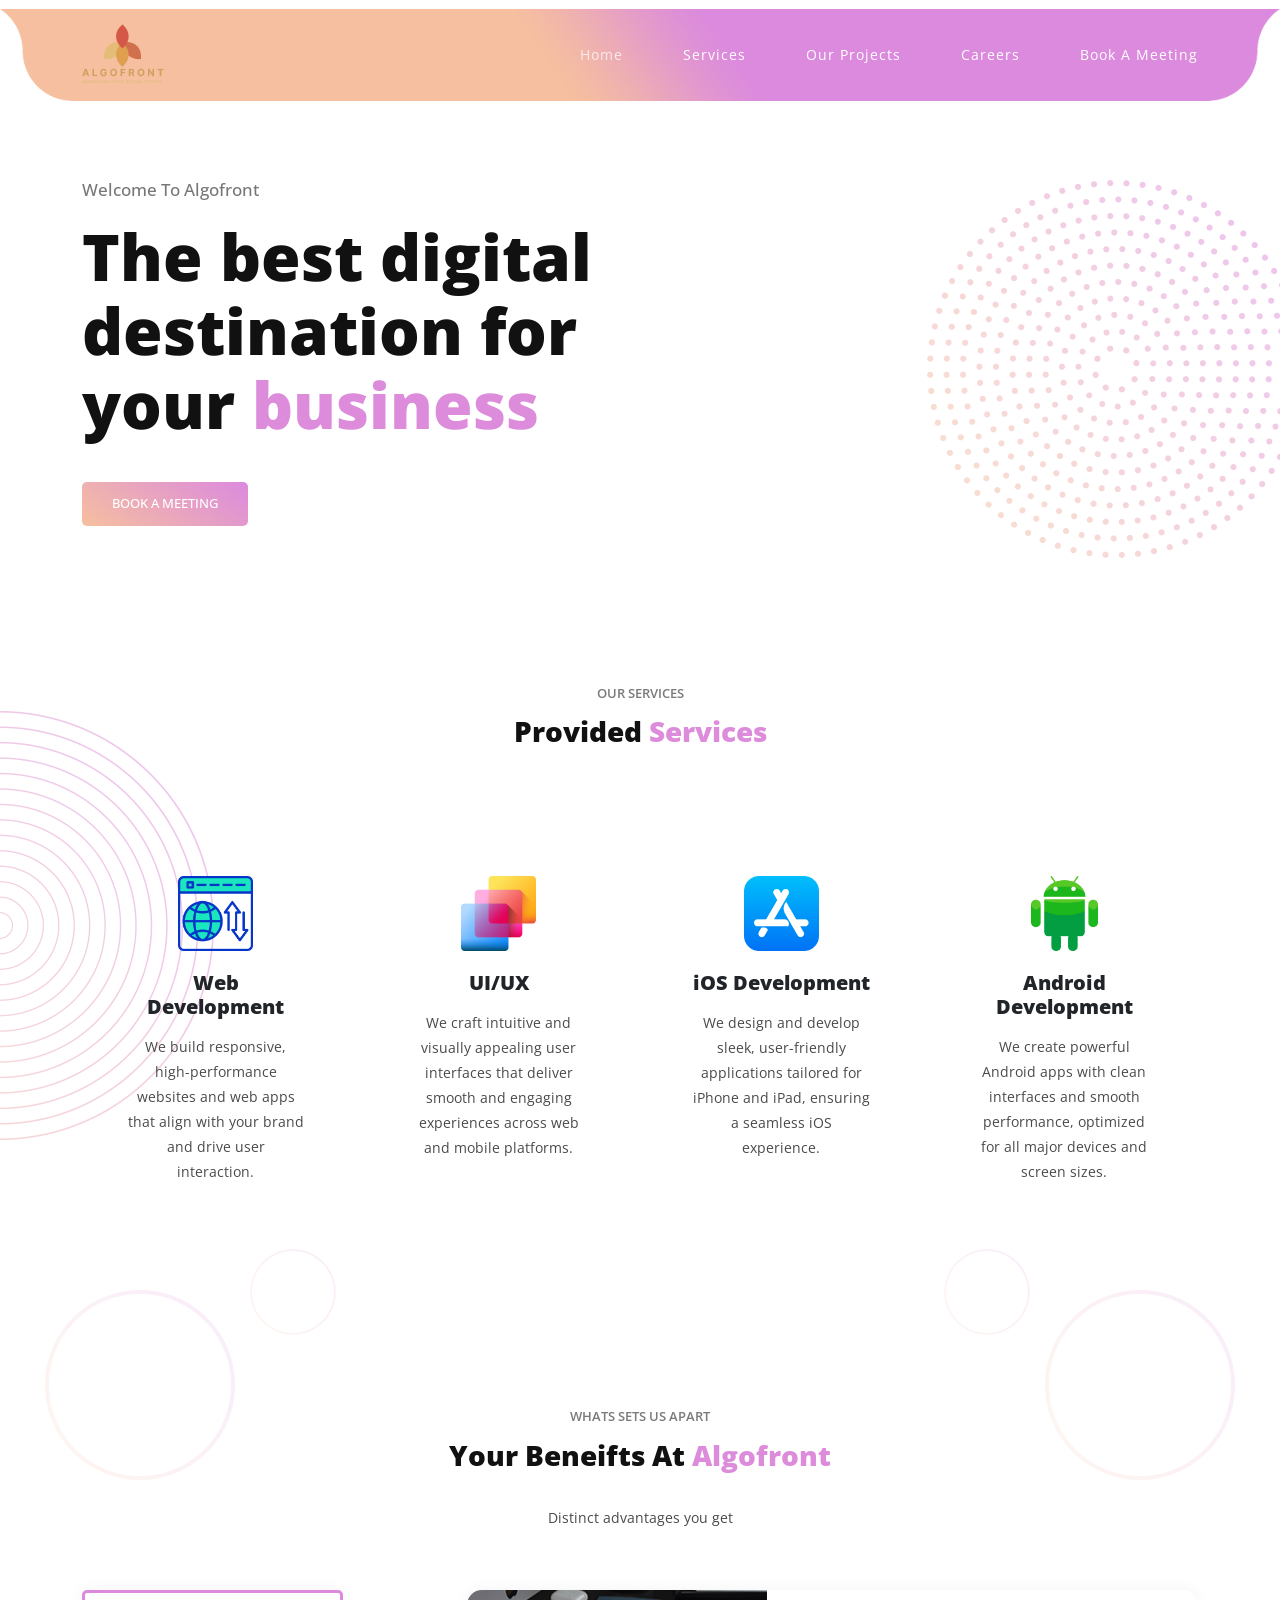
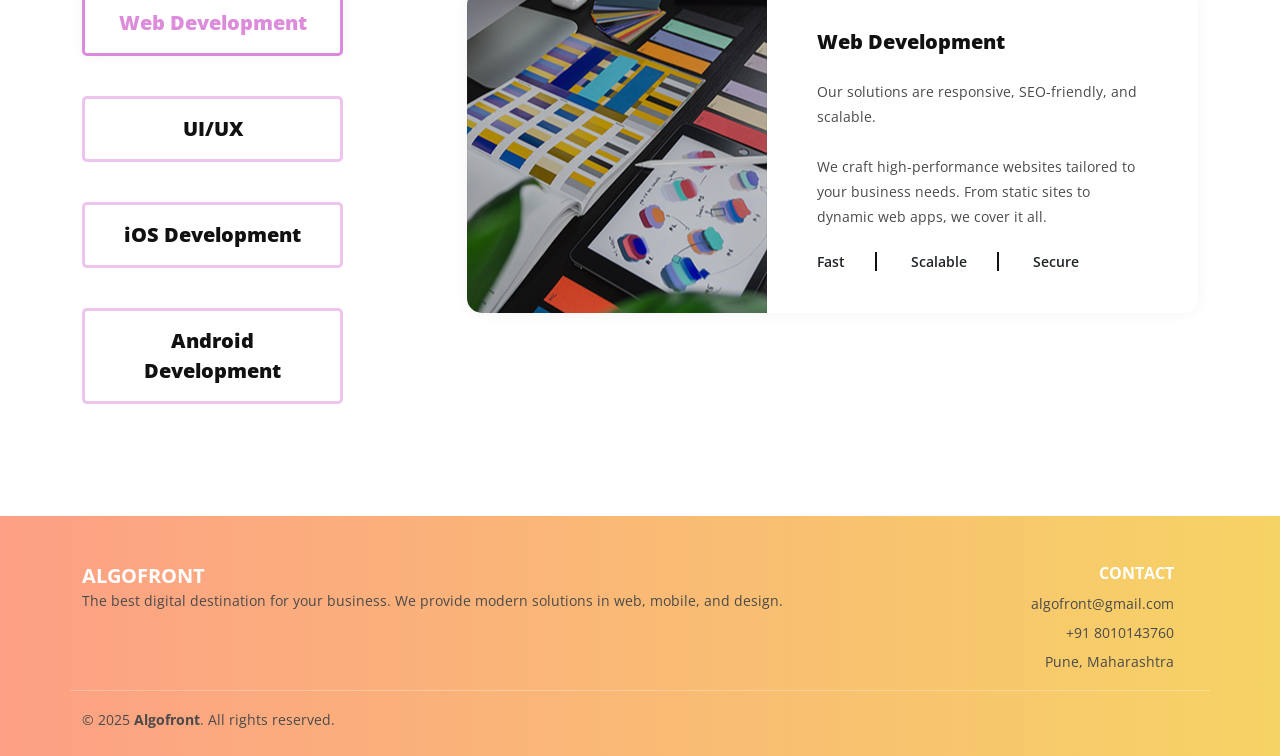
==== index.html @ b9950a49 "initial commit" ====
<!DOCTYPE html>
<html lang="en">

  <head>

    <meta charset="utf-8">
    <meta name="viewport" content="width=device-width, initial-scale=1, shrink-to-fit=no">
    <meta name="description" content="">
    <meta name="author" content="">
    <link href="https://fonts.googleapis.com/css?family=Open+Sans:100,200,300,400,500,600,700,800,900" rel="stylesheet">

    <title>Algofront | Get Digital Get Ahead</title>

    <!-- Bootstrap core CSS -->
    <link href="vendor/bootstrap/css/bootstrap.min.css" rel="stylesheet">


    <!-- Additional CSS Files -->
    <link rel="stylesheet" href="assets/css/fontawesome.css">
    <link rel="stylesheet" href="assets/css/templatemo-eduwell-style.css">
    <link rel="stylesheet" href="assets/css/owl.css">
    <link rel="stylesheet" href="assets/css/lightbox.css">
<!--

-->
  </head>

<body>


  <!-- ***** Header Area Start ***** -->
  <header class="header-area header-sticky">
      <div class="container">
          <div class="row">
              <div class="col-12">
                  <nav class="main-nav">
                      <!-- ***** Logo Start ***** -->
                      <a href="index.html" class="logo">
                          <img src="assets/images/logo.png" alt="Algofront">
                      </a>
                      <!-- ***** Logo End ***** -->
                      <!-- ***** Menu Start ***** -->
                      <ul class="nav">
                          <li class="scroll-to-section"><a href="#top" class="active">Home</a></li>
                          <li class="scroll-to-section"><a href="#services">Services</a></li>
                           <!-- <li><a href="team.html">Team</a></li> -->
                           <li><a href="project.html"  target="_blank" >Our Projects</a></li>
                          <li><a href="careers.html" target="_blank">Careers</a></li> 
                          <li><a href="https://forms.gle/8Z2rgy9qDdW8ykhz5" target="_blank">Book a meeting</a></li>
                      </ul>        
                      <!-- <a class='menu-trigger'>
                          <span>Menu</span>
                      </a> -->
                      <!-- ***** Menu End ***** -->
                  </nav>
              </div>
          </div>
      </div>
  </header>
  <!-- ***** Header Area End ***** -->

  <!-- ***** Main Banner Area Start ***** -->
  <section class="main-banner" id="top">
    <div class="container">
      <div class="row">
        <div class="col-lg-6 align-self-center">
          <div class="header-text">
            <h6>Welcome to Algofront</h6>
            <h2>The best digital destination for your<em> business </em></h2>
            <div class="main-button-gradient">
              <div><a href="https://forms.gle/8Z2rgy9qDdW8ykhz5" target="_blank">Book a meeting</a></div>
            </div>
          </div>
        </div>
        <div class="col-lg-6">
          <div class="right-image">
            <img src="assets/images/home_page_icon.png" alt="">
          </div>
        </div>
      </div>
    </div>
  </section>
  <!-- ***** Main Banner Area End ***** -->

  <section class="services" id="services">
    <div class="container">
      <div class="row">
        <div class="col-lg-12">
          <div class="section-heading">
            <h6>Our Services</h6>
            <h4>Provided <em>Services</em></h4>
          </div>
        </div>
        <div class="col-lg-12">
          <div class="owl-service-item owl-carousel">
            <div class="item">
              <div class="service-item">
                <div class="icon">
                  <img src="assets/images/web_development_icon.png" alt="">
                </div>
                <h4>Web Development</h4>
                <p>We build responsive, high-performance websites and web apps that align with your brand and drive user interaction.</p>
              </div>
            </div>
            <div class="item">
              <div class="service-item">
                <div class="icon">
                  <img src="assets/images/UIUX_icon.png" alt="">
                </div>
                <h4>UI/UX</h4>
                <p>We craft intuitive and visually appealing user interfaces that deliver smooth and engaging experiences across web and mobile platforms.</p>
              </div>
            </div>
            <div class="item">
              <div class="service-item">
                <div class="icon">
                  <img src="assets/images/ios_development_icon.png" alt="">
                </div>
                <h4>iOS Development</h4>
                <p>We design and develop sleek, user-friendly applications tailored for iPhone and iPad, ensuring a seamless iOS experience.</p>
              </div>
            </div>
            <div class="item">
              <div class="service-item">
                <div class="icon">
                  <img src="assets/images/android_development_icon.png" alt="">
                </div>
                <h4>Android Development</h4>
                <p>We create powerful Android apps with clean interfaces and smooth performance, optimized for all major devices and screen sizes.</p>
              </div>
            </div>
          </div>
        </div>
      </div>
    </div>
  </section>

  <section class="our-courses" id="courses">
    <div class="container">
      <div class="row">
        <div class="col-lg-6 offset-lg-3">
          <div class="section-heading">
            <h6>Whats sets us apart</h6>
            <h4>Your beneifts at<em> algofront</em></h4>
            <p>Distinct advantages you get </p>
          </div>
        </div>
        <div class="col-lg-12">
          <div class="naccs">
            <div class="tabs">
              <div class="row">
                <div class="col-lg-3">
                  <div class="menu">
                    <div class="active gradient-border"><span>Web Development</span></div>
                    <div class="gradient-border"><span>UI/UX</span></div>
                    <div class="gradient-border"><span>iOS Development</span></div>
                    <div class="gradient-border"><span>Android Development</span></div>
                  </div>
                </div>
                <div class="col-lg-9">
                  <ul class="nacc">
                    <li class="active">
                      <div>
                        <div class="left-image">
                          <img src="assets/images/courses-01.jpg" alt="">
                        </div>
                        <div class="right-content">
                          <h4>Web Development</h4>
                          <p>Our solutions are responsive, SEO-friendly, and scalable.
                          <br><br>We craft high-performance websites tailored to your business needs. From static sites to dynamic web apps, we cover it all.</p>
                          <span>Fast</span>
                          <span>Scalable</span>
                          <span class="last-span">Secure</span>
                        </div>
                      </div>
                    </li>
                    <li>
                      <div>
                        <div class="left-image">
                          <img src="assets/images/courses-02.jpg" alt="">
                        </div>
                        <div class="right-content">
                          <h4>UI/UX</h4>
                          <p>We focus on clean, intuitive designs that connect with your audience<br><br>Our design team blends creativity with usability to craft visually stunning and user-centric interfaces that guide users naturally and enhance their overall digital experience</p>
                          <span>Intutive</span>
                          <span>Clean</span>
                          <span class="last-span">Engaging</span>
                        </div>
                      </div>
                    </li>
                    <li>
                      <div>
                        <div class="left-image">
                          <img src="assets/images/courses-03.jpg" alt="">
                        </div>
                        <div class="right-content">
                          <h4>iOS Development</h4>
                          <p>Our apps are fast, reliable, and built to meet modern iPhone user expectations<br><br>We build smooth, high-performing iOS applications that follow Apple’s strict design standards, ensuring a seamless, secure, and delightful experience for every user</p>
                          <span>Feature-rich</span>
                          <span>Secure</span>
                          <span class="last-span">Apple compliant mobile apps</span>
                        </div>
                      </div>
                    </li>
                    <li>
                      <div>
                        <div class="left-image">
                          <img src="assets/images/courses-04.jpg" alt="">
                        </div>
                        <div class="right-content">
                          <h4>Android Development</h4>
                          <p>Our Android apps are flexible, efficient, and user-focused.<br><br>We deliver robust and scalable Android applications that run flawlessly across devices, combining clean UI with solid backend architecture for a complete mobile solution</p>
                          <span>Flexible</span>
                          <span>Efficient</span>
                          <span class="last-span">Consistent  </span>
                        </div>
                      </div>
                      </li>
                    </ul>
                </div>
              </div>
            </div>
          </div>
        </div>
      </div>
    </div>
  </section><br><br><br>

<!-- Footer -->
<footer style="background: linear-gradient(90deg, #fda085 0%, #f6d365 100%); color: white;" class="pt-5 pb-4">
  <div class="container text-md-left">
    <div class="row text-md-left">

<div class="d-flex justify-content-between flex-wrap">
  <!-- Logo & Description -->
  <div class="mb-3">
    <h5 class="text-uppercase fw-bold">Algofront</h5>
    <p class="mb-0">The best digital destination for your business. We provide modern solutions in web, mobile, and design.</p>
  </div>

  <!-- Contact -->
  <div class="text-end me-4">
    <h6 class="text-uppercase mb-2 fw-bold">Contact</h6>
    <p class="mb-1"><i class="bi bi-envelope me-2"></i> algofront@gmail.com</p>
    <p class="mb-1"><i class="bi bi-phone me-2"></i> +91 8010143760</p>
    <p class="mb-0"><i class="bi bi-geo-alt me-2"></i> Pune, Maharashtra</p>
  </div>
</div><br>


    <!-- Bottom -->
    <hr class="my-3" style="border-color: rgba(255, 255, 255, 0.3);">
    <div class="row align-items-center">
      <div class="col-md-7 col-lg-8">
        <p class="mb-0">© 2025 <strong>Algofront</strong>. All rights reserved.</p>
      </div>
      <!-- <div class="col-md-5 col-lg-4 text-end">
        <a href="#" class="text-white me-3"><i class="bi bi-facebook"></i></a>
        <a href="#" class="text-white me-3"><i class="bi bi-twitter"></i></a>
        <a href="#" class="text-white me-3"><i class="bi bi-instagram"></i></a>
        <a href="#" class="text-white"><i class="bi bi-linkedin"></i></a>
      </div> -->
    </div>
  </div>
</footer>

  <!-- Scripts -->
  <!-- Bootstrap core JavaScript -->
    <script src="vendor/jquery/jquery.min.js"></script>
    <script src="vendor/bootstrap/js/bootstrap.bundle.min.js"></script>

    <script src="assets/js/isotope.min.js"></script>
    <script src="assets/js/owl-carousel.js"></script>
    <script src="assets/js/lightbox.js"></script>
    <script src="assets/js/tabs.js"></script>
    <script src="assets/js/video.js"></script>
    <script src="assets/js/slick-slider.js"></script>
    <script src="assets/js/custom.js"></script>
    <script>
        //according to loftblog tut
        $('.nav li:first').addClass('active');

        var showSection = function showSection(section, isAnimate) {
          var
          direction = section.replace(/#/, ''),
          reqSection = $('.section').filter('[data-section="' + direction + '"]'),
          reqSectionPos = reqSection.offset().top - 0;

          if (isAnimate) {
            $('body, html').animate({
              scrollTop: reqSectionPos },
            800);
          } else {
            $('body, html').scrollTop(reqSectionPos);
          }

        };

        var checkSection = function checkSection() {
          $('.section').each(function () {
            var
            $this = $(this),
            topEdge = $this.offset().top - 80,
            bottomEdge = topEdge + $this.height(),
            wScroll = $(window).scrollTop();
            if (topEdge < wScroll && bottomEdge > wScroll) {
              var
              currentId = $this.data('section'),
              reqLink = $('a').filter('[href*=\\#' + currentId + ']');
              reqLink.closest('li').addClass('active').
              siblings().removeClass('active');
            }
          });
        };

        $('.main-menu, .responsive-menu, .scroll-to-section').on('click', 'a', function (e) {
          e.preventDefault();
          showSection($(this).attr('href'), true);
        });

        $(window).scroll(function () {
          checkSection();
        });
    </script>
</body>

</html>
---- assets/css/templatemo-eduwell-style.css ----
@import url("https://fonts.googleapis.com/css?family=Open+Sans:100,200,300,400,500,600,700,800,900");
/* 
---------------------------------------------
reset
--------------------------------------------- 
*/
html, body, div, span, applet, object, iframe, h1, h2, h3, h4, h5, h6, p, blockquote, div
pre, a, abbr, acronym, address, big, cite, code, del, dfn, em, font, img, ins, kbd, q,
s, samp, small, strike, strong, sub, sup, tt, var, b, u, i, center, dl, dt, dd, ol, ul, li,
figure, header, nav, section, article, aside, footer, figcaption {
  margin: 0;
  padding: 0;
  border: 0;
  outline: 0;
}

.clearfix:after {
  content: ".";
  display: block;
  clear: both;
  visibility: hidden;
  line-height: 0;
  height: 0;
}

.clearfix {
  display: inline-block;
}

html[xmlns] .clearfix {
  display: block;
}

* html .clearfix {
  height: 1%;
}

ul, li {
  padding: 0;
  margin: 0;
  list-style: none;
}

header, nav, section, article, aside, footer, hgroup {
  display: block;
}

* {
  box-sizing: border-box;
}

html, body {
  font-family: 'Open Sans', sans-serif;
  font-weight: 400;
  background-color: #fff;
  font-size: 16px;
  -ms-text-size-adjust: 100%;
  -webkit-font-smoothing: antialiased;
  -moz-osx-font-smoothing: grayscale;
}

a {
  text-decoration: none !important;
}

h1, h2, h3, h4, h5, h6 {
  margin-top: 0px;
  margin-bottom: 0px;
}

ul {
  margin-bottom: 0px;
}

p {
  font-size: 14px;
  line-height: 25px;
  color: #4a4a4a;
}

img {
  width: 100%;
  overflow: hidden;
}

/* 
---------------------------------------------
global styles
--------------------------------------------- 
*/
html,
body {
  background: #fff;
  font-family: 'Open Sans', sans-serif;
}

::selection {
  background: #dc8cdb;
  color: #fff;
}

::-moz-selection {
  background: #dc8cdb;
  color: #fff;
}

@media (max-width: 991px) {
  html, body {
    overflow-x: hidden;
  }
  .mobile-top-fix {
    margin-top: 30px;
    margin-bottom: 0px;
  }
  .mobile-bottom-fix {
    margin-bottom: 30px;
  }
  .mobile-bottom-fix-big {
    margin-bottom: 60px;
  }
}

.main-button-gradient a {
  font-size: 13px;
  color: #fff;
  background: rgb(219,138,222);
  background: linear-gradient(-145deg, rgba(219,138,222,1) 0%, rgba(246,191,159,1) 100%);
  padding: 12px 30px;
  display: inline-block;
  border-radius: 5px;
  font-weight: 500;
  text-transform: uppercase;
  transition: all .3s;
}

.main-button-gradient a:hover {
  background: rgb(219,138,222);
  background: linear-gradient(-145deg, rgba(219,138,222,1) 0%, rgba(246,191,159,1) 100%);
  opacity: 0.9;
}

.white-button a {
  font-size: 13px;
  color: #dc8cdb;
  background-color: #fff;
  padding: 12px 30px;
  display: inline-block;
  border-radius: 5px;
  font-weight: 500;
  text-transform: uppercase;
  transition: all .3s;
}

.white-button a:hover {
  opacity: 0.9;
}

.text-button a {
  font-size: 14px;
  font-weight: 500;
  color: #dc8cdb;
  text-decoration: underline !important;
  transition: all .3s;
}

.text-button a:hover {
  opacity: 0.75;
}

section {
  margin-top: 140px;
}

#contact-section {
  padding-top: 20px;
}

.section-heading {
  position: relative;
  z-index: 2;
  padding-top: 20px;
  margin-top: 0px;
  text-align: center;
  margin-bottom: 60px;
}

.section-heading h6 {
  font-size: 13px;
  text-transform: uppercase;
  color: #7a7a7a;
  font-weight: 600;
}

.section-heading h4 {
  margin-top: 10px;
  line-height: 40px;
  font-size: 28px;
  font-weight: 900;
  text-transform: capitalize;
  color: #111;
}

.section-heading h4 em {
  font-style: normal;
  color: #dc8cdb;
}

.section-heading p {
  margin-top: 30px;
}


/* 
---------------------------------------------
header
--------------------------------------------- 
*/
.background-header {
  background: rgb(219,138,222) !important;
  background: linear-gradient(-145deg, rgba(219,138,222,1) 0%, rgba(246,191,159,1) 100%) !important;
  height: 80px!important;
  position: fixed!important;
  top: 0!important;
  left: 0;
  right: 0;
  box-shadow: 0px 0px 10px rgba(0,0,0,0.15)!important;
}

.header-area {
  background-image: url(../images/header-bg.png);
  background-size: contain;
  background-repeat: no-repeat;
  background-position: center;
  position: absolute;
  height: 110px;
  top: 0;
  left: 0;
  right: 0;
  z-index: 100;
  -webkit-transition: all .5s ease 0s;
  -moz-transition: all .5s ease 0s;
  -o-transition: all .5s ease 0s;
  transition: all .5s ease 0s;
}

.header-area .main-nav {
  min-height: 80px;
  background: transparent;
}

.header-area .main-nav .logo {
  line-height: 100px;
  color: #fff;
  font-size: 28px;
  font-weight: 700;
  text-transform: uppercase;
  letter-spacing: 2px;
  float: left;
  -webkit-transition: all 0.3s ease 0s;
  -moz-transition: all 0.3s ease 0s;
  -o-transition: all 0.3s ease 0s;
  transition: all 0.3s ease 0s;
}

.background-header .main-nav .logo {
  line-height: 75px;
}

.background-header .nav {
  margin-top: 20px !important;
}

.header-area .main-nav .nav {
  float: right;
  margin-top: 35px;
  margin-right: 0px;
  background-color: transparent;
  -webkit-transition: all 0.3s ease 0s;
  -moz-transition: all 0.3s ease 0s;
  -o-transition: all 0.3s ease 0s;
  transition: all 0.3s ease 0s;
  position: relative;
  z-index: 999;
}

.header-area .main-nav .nav li {
  padding-left: 30px;
  padding-right: 30px;
}

.header-area .main-nav .nav li:last-child {
  padding-right: 0px;
}

.header-area .main-nav .nav li a {
  display: block;
  font-weight: 400;
  font-size: 14px;
  text-transform: capitalize;
  color: #fff;
  -webkit-transition: all 0.3s ease 0s;
  -moz-transition: all 0.3s ease 0s;
  -o-transition: all 0.3s ease 0s;
  transition: all 0.3s ease 0s;
  height: 40px;
  line-height: 40px;
  border: transparent;
  letter-spacing: 1px;
}

.header-area .main-nav .nav li:hover a,
.header-area .main-nav .nav li a.active {
  color: #fff!important;
  opacity: 0.75;
}

.background-header .main-nav .nav li:hover a,
.background-header .main-nav .nav li a.active {
  color: #fff!important;
  opacity: 1;
}

.header-area .main-nav .nav li.has-sub {
  position: relative;
  padding-right: 15px;
}

.header-area .main-nav .nav li.has-sub:after {
  font-family: FontAwesome;
  content: "\f107";
  font-size: 12px;
  color: #fff;
  position: absolute;
  right: 5px;
  top: 12px;
}

.header-area .main-nav .nav li.has-sub ul.sub-menu {
  position: absolute;
  width: 140px;
  box-shadow: 0 2px 28px 0 rgba(0, 0, 0, 0.06);
  overflow: hidden;
  top: 40px;
  border-radius: 5px;
  opacity: 0;
  transition: all .3s;
  transform: translateY(+2em);
  visibility: hidden;
  z-index: -1;
}

.header-area .main-nav .nav li.has-sub ul.sub-menu li {
  margin-left: 0px;
  padding-left: 0px;
  padding-right: 0px;
}

.header-area .main-nav .nav li.has-sub ul.sub-menu li a {
  opacity: 1;
  display: block;
  background: #f7f7f7;
  color: #2a2a2a!important;
  padding-left: 20px;
  height: 40px;
  line-height: 40px;
  -webkit-transition: all 0.3s ease 0s;
  -moz-transition: all 0.3s ease 0s;
  -o-transition: all 0.3s ease 0s;
  transition: all 0.3s ease 0s;
  position: relative;
  font-size: 12px;
  font-weight: 400;
  border-bottom: 1px solid #eee;
}

.header-area .main-nav .nav li.has-sub ul li a:hover {
  background: #fff;
  color: #dc8cdb!important;
  padding-left: 25px;
}

.header-area .main-nav .nav li.has-sub ul li a:hover:before {
  width: 3px;
}

.header-area .main-nav .nav li.has-sub:hover ul.sub-menu {
  visibility: visible;
  opacity: 1;
  z-index: 1;
  transform: translateY(0%);
  transition-delay: 0s, 0s, 0.3s;
}

.header-area .main-nav .menu-trigger {
  cursor: pointer;
  display: block;
  position: absolute;
  top: 33px;
  width: 32px;
  height: 40px;
  text-indent: -9999em;
  z-index: 99;
  right: 40px;
  display: none;
}

.background-header .main-nav .menu-trigger {
  top: 23px;
}

.header-area .main-nav .menu-trigger span,
.header-area .main-nav .menu-trigger span:before,
.header-area .main-nav .menu-trigger span:after {
  -moz-transition: all 0.4s;
  -o-transition: all 0.4s;
  -webkit-transition: all 0.4s;
  transition: all 0.4s;
  background-color: #fff;
  display: block;
  position: absolute;
  width: 30px;
  height: 2px;
  left: 0;
}

.background-header .main-nav .menu-trigger span,
.background-header .main-nav .menu-trigger span:before,
.background-header .main-nav .menu-trigger span:after {
  background-color: #fff;
}

.header-area .main-nav .menu-trigger span:before,
.header-area .main-nav .menu-trigger span:after {
  -moz-transition: all 0.4s;
  -o-transition: all 0.4s;
  -webkit-transition: all 0.4s;
  transition: all 0.4s;
  background-color: #fff;
  display: block;
  position: absolute;
  width: 30px;
  height: 2px;
  left: 0;
  width: 75%;
}

.background-header .main-nav .menu-trigger span:before,
.background-header .main-nav .menu-trigger span:after {
  background-color: #fff;
}

.header-area .main-nav .menu-trigger span:before,
.header-area .main-nav .menu-trigger span:after {
  content: "";
}

.header-area .main-nav .menu-trigger span {
  top: 16px;
}

.header-area .main-nav .menu-trigger span:before {
  -moz-transform-origin: 33% 100%;
  -ms-transform-origin: 33% 100%;
  -webkit-transform-origin: 33% 100%;
  transform-origin: 33% 100%;
  top: -10px;
  z-index: 10;
}

.header-area .main-nav .menu-trigger span:after {
  -moz-transform-origin: 33% 0;
  -ms-transform-origin: 33% 0;
  -webkit-transform-origin: 33% 0;
  transform-origin: 33% 0;
  top: 10px;
}

.header-area .main-nav .menu-trigger.active span,
.header-area .main-nav .menu-trigger.active span:before,
.header-area .main-nav .menu-trigger.active span:after {
  background-color: transparent;
  width: 100%;
}

.header-area .main-nav .menu-trigger.active span:before {
  -moz-transform: translateY(6px) translateX(1px) rotate(45deg);
  -ms-transform: translateY(6px) translateX(1px) rotate(45deg);
  -webkit-transform: translateY(6px) translateX(1px) rotate(45deg);
  transform: translateY(6px) translateX(1px) rotate(45deg);
  background-color: #fff;
}

.background-header .main-nav .menu-trigger.active span:before {
  background-color: #fff;
}

.header-area .main-nav .menu-trigger.active span:after {
  -moz-transform: translateY(-6px) translateX(1px) rotate(-45deg);
  -ms-transform: translateY(-6px) translateX(1px) rotate(-45deg);
  -webkit-transform: translateY(-6px) translateX(1px) rotate(-45deg);
  transform: translateY(-6px) translateX(1px) rotate(-45deg);
  background-color: #fff;
}

.background-header .main-nav .menu-trigger.active span:after {
  background-color: #fff;
}

.header-area.header-sticky {
  min-height: 80px;
}

.header-area .nav {
  margin-top: 30px;
}

.header-area.header-sticky .nav li a.active {
  color: #dc8cdb;
}

@media (max-width: 1200px) {
  .header-area .main-nav .nav li {
    padding-left: 7px;
    padding-right: 7px;
  }
  .header-area .main-nav:before {
    display: none;
  }
}

@media (max-width: 767px) {
  .header-area .main-nav .logo {
    color: #1e1e1e;
  }
  .header-area.header-sticky .nav li a:hover,
  .header-area.header-sticky .nav li a.active {
    color: #dc8cdb!important;
    opacity: 1;
  }
  .header-area.header-sticky .nav li.search-icon a {
    width: 100%;
  }
  .header-area {
    background-color: #f7f7f7;
    padding: 0px 15px;
    height: 100px;
    box-shadow: none;
    text-align: center;
  }
  .header-area .container {
    padding: 0px;
  }
  .header-area .logo {
    margin-left: 30px;
  }
  .header-area .menu-trigger {
    display: block !important;
  }
  .header-area .main-nav {
    overflow: hidden;
  }
  .header-area .main-nav .nav {
    float: none;
    width: 100%;
    display: none;
    -webkit-transition: all 0s ease 0s;
    -moz-transition: all 0s ease 0s;
    -o-transition: all 0s ease 0s;
    transition: all 0s ease 0s;
    margin-left: 0px;
  }
  .header-area .main-nav .nav li:first-child {
    border-top: 1px solid #eee;
  }
  .header-area.header-sticky .nav {
    margin-top: 100px !important;
  }
  .header-area .main-nav .nav li {
    width: 100%;
    background: #fff;
    border-bottom: 1px solid #eee;
    padding-left: 0px !important;
    padding-right: 0px !important;
  }
  .header-area .main-nav .nav li a {
    height: 50px !important;
    line-height: 50px !important;
    padding: 0px !important;
    border: none !important;
    background: #f7f7f7 !important;
    color: #191a20 !important;
  }
  .header-area .main-nav .nav li a:hover {
    background: #eee !important;
    color: #dc8cdb!important;
  }
  .header-area .main-nav .nav li.has-sub ul.sub-menu {
    position: relative;
    visibility: inherit;
    opacity: 1;
    z-index: 1;
    transform: translateY(0%);
    top: 0px;
    width: 100%;
    box-shadow: none;
    height: 0px;
    transition: all 0s;
  }
  .header-area .main-nav .nav li.submenu ul li a {
    font-size: 12px;
    font-weight: 400;
  }
  .header-area .main-nav .nav li.submenu ul li a:hover:before {
    width: 0px;
  }
  .header-area .main-nav .nav li.has-sub ul.sub-menu {
    height: auto;
  }
  .header-area .main-nav .nav li.has-sub:after {
    color: #3B566E;
    right: 30px;
    font-size: 14px;
    top: 15px;
  }
  .header-area .main-nav .nav li.submenu:hover ul, .header-area .main-nav .nav li.submenu:focus ul {
    height: 0px;
  }
}

@media (min-width: 767px) {
  .header-area .main-nav .nav {
    display: flex !important;
  }
}


/* 
---------------------------------------------
banner
--------------------------------------------- 
*/

section.main-banner {
  margin-top: 0px;
}

.main-banner {
  padding-top: 180px;
}

.main-banner .right-image {
  margin-left: 120px;
  position: relative;
  z-index: 2;
}

.main-banner .right-image img {
  position: relative;
  z-index: 2;
}

.main-banner .right-image::after {
  position: absolute;
  background-image: url(../images/banner-right-dec.png);
  width: 378px;
  height: 378px;
  content: '';
  right: -25%;
  z-index: 1;
}

.main-banner .header-text::after {
  position: absolute;
  background-image: url(../images/banner-left-dec.png);
  width: 214px;
  height: 429px;
  content: '';
  left: 0;
  bottom: -240px;
  z-index: 1;
}

.main-banner .header-text h6 {
  position: relative;
  z-index: 2;
  font-size: 17px;
  font-weight: 500;
  text-transform: capitalize;
  color: #777777;;
}

.main-banner .header-text h2 {
  position: relative;
  z-index: 2;
  margin-top: 20px;
  font-size: 64px;
  color: #111111;
  font-weight: 900;
  line-height: 74px;
  margin-bottom: 40px;
}

.main-banner .header-text h2 em {
  font-style: normal;
  color: #dc8cdb;
}

.main-banner .main-button-gradient {
  position: relative;
  z-index: 2;
}


/*
---------------------------------------------
services
---------------------------------------------
*/ 

.services .item {
  border-radius: 15px;
  text-align: center;
  padding: 50px 30px;
  margin: 15px;
  transition: all .3s;
}

.services .item:hover {
  box-shadow: 0px 0px 15px rgba(0, 0, 0, 0.06);
}

.services .item .icon {
  max-width: 75px;
  margin: 0 auto;
  min-height: 80px;
  line-height: 80px;
  vertical-align: middle;
}

.services .item h4 {
  margin-top: 15px;
  margin-bottom: 15px;
  font-size: 20px;
  font-weight: 800;
}

.services .owl-dots {
  text-align: center;
  margin-top: 30px;
}

.services .owl-dots .owl-dot {
  width: 10px;
  height: 10px;
  background-color: #ddd;
  border-radius: 50%;
  margin: 0px 4px;
}

.services .owl-dots .active {
  background-color: #dc8cdb;
}


/*
---------------------------------------------
our courses
---------------------------------------------
*/

section.our-courses {
  position: relative;
}

section.our-courses .section-heading p {
  padding: 0px 60px;
}

section.our-courses:before {
  position: absolute;
  content: '';
  background-image: url(../images/our-courses-left-dec.png);
  left: 45px;
  top: -140px;
  width: 291px;
  height: 231px;
  z-index: 1;
}

section.our-courses:after {
  position: absolute;
  content: '';
  background-image: url(../images/our-courses-right-dec.png);
  right: 45px;
  top: -140px;
  width: 291px;
  height: 231px;
  z-index: 1;
}

section.our-courses .naccs {
  position: relative;
}

section.our-courses .naccs .menu div {
  padding: 15px 30px;
  text-align: center;
  border-radius: 5px !important;
  margin-bottom: 40px;
  font-size: 20px;
  color: #111;
  background-color: #fff;
  cursor: pointer;
  vertical-align: middle;
  font-weight: 900;
  transition: 1s all cubic-bezier(0.075, 0.82, 0.165, 1);
  border: 3px solid rgba(219,138,222,0.5);
}

section.our-courses .naccs .menu div.active {
  color: #dc8cdb;
  border: 3px solid rgba(219,138,222,1);
  box-shadow: 0px 0px 15px rgba(0, 0, 0, 0.05);
}

section.our-courses ul.nacc {
  margin-left: 100px !important;
  position: relative;
  min-height: 100%;
  list-style: none;
  margin: 0;
  padding: 0;
  transition: 0.5s all cubic-bezier(0.075, 0.82, 0.165, 1);
}

section.our-courses ul.nacc li {
  background-color: #fff;
  overflow: hidden;
  opacity: 0;
  transform: translateX(50px);
  position: absolute;
  list-style: none;
  transition: 1s all cubic-bezier(0.075, 0.82, 0.165, 1);
  border-radius: 15px;
  box-shadow: 0px 0px 15px rgba(0, 0, 0, 0.05);
  padding-right: 50px;
}

section.our-courses ul.nacc li .left-image {
  position: absolute;
  margin-right: 50px;
  top: 50%;
  transform: translateY(-50%);
}

section.our-courses ul.nacc li .left-image img {
  border-top-left-radius: 15px;
  border-bottom-left-radius: 15px;
}

section.our-courses ul.nacc li .left-image .price h6 {
  position: absolute;
  background: rgb(219,138,222);
  background: linear-gradient(-145deg, rgba(219,138,222,1) 0%, rgba(246,191,159,1) 100%);
  color: #fff;
  top: 20px;
  left: 20px;
  font-size: 20px;
  font-weight: 700;
  width: 50px;
  height: 50px;
  border-radius: 3px;
  display: inline-block;
  text-align: center;
  line-height: 50px;
}

section.our-courses ul.nacc li .right-content {
  padding: 40px 0px;
  margin-left: 350px;
}

section.our-courses ul.nacc li .right-content h4 {
  font-size: 20px;
  color: #111;
  margin-bottom: 25px;
  font-weight: 800;
}

section.our-courses ul.nacc li .right-content ul {
  margin-top: 20px;
  margin-bottom: 20px;
}

section.our-courses ul.nacc li .right-content span {
  font-size: 14px;
  font-weight: 600;
  margin-right: 30px;
  padding-right: 30px;
  border-right: 2px solid #111;
}

section.our-courses ul.nacc li .right-content .last-span {
  margin-right: 0px;
  padding-right: 0px;
  border-right: none;
}

section.our-courses ul.nacc li .right-content p {
  margin-bottom: 20px;
}

section.our-courses ul.nacc li .right-content .text-button {
  margin-top: 20px;
}

section.our-courses ul.nacc li.active {
  position: relative;
  transition-delay: 0.3s;
  z-index: 2;
  opacity: 1;
  transform: translateX(0px);
}

section.our-courses ul.nacc li p {
  margin: 0;
}


/*
---------------------------------------------
cta
---------------------------------------------
*/

section.simple-cta {
  background-image: url(../images/cta-bg.png);
  background-repeat: no-repeat;
  background-position: center center;
  background-size: cover;
  width: 100%;
  padding: 180px 0px 180px 0px;
}

section.simple-cta .left-image {
  margin-right: 45px;
}

section.simple-cta h6 {
  font-size: 17px;
  color: #fff;
}

section.simple-cta h4 {
  font-size: 62px;
  font-weight: 900;
  color: #fff;
  line-height: 74px;
  margin-top: 20px;
}

section.simple-cta p {
  color: #fff;
  margin-top: 30px;
  margin-bottom: 40px;
}


/* 
---------------------------------------------
testimonials
--------------------------------------------- 
*/

section.testimonials {
  position: relative;
}

section.testimonials:before {
  position: absolute;
  content: '';
  background-image: url(../images/testimonials-left-dec.png);
  left: 0px;
  top: -140px;
  width: 593px;
  height: 352px;
  z-index: 1;
}

section.testimonials:after {
  position: absolute;
  content: '';
  background-image: url(../images/testimonials-right-dec.png);
  right: 0px;
  bottom: -140px;
  width: 632px;
  height: 352px;
  z-index: 1;
}

.testimonials .item {
  border-radius: 15px;
  padding: 30px;
  background-color: #fff;
  margin: 15px;
  transition: all .3s;
  position: relative;
  z-index: 2;
}

.testimonials .item:hover {
  box-shadow: 0px 0px 15px rgba(0, 0, 0, 0.06);
}

.testimonials .item p {
  font-size: 16px;
  font-style: italic;
}

.testimonials .item h4 {
  margin-top: 30px;
  font-size: 20px;
  font-weight: 900;
  position: relative;
}

.testimonials .item span {
  font-size: 13px;
  font-weight: 700;
  color: #dc8cdb;
}

.testimonials .item img {
  max-width: 44px;
  z-index: 2;
  position: absolute;
  right: 30px;
  bottom: 30px
}

.testimonials .owl-dots {
  text-align: center;
  margin-top: 30px;
}

.testimonials .owl-dots .owl-dot {
  width: 10px;
  height: 10px;
  background-color: #ddd;
  border-radius: 50%;
  margin: 0px 4px;
}

.testimonials .owl-dots .active {
  background-color: #dc8cdb;
}



/* 
---------------------------------------------
contact us
--------------------------------------------- 
*/

section.contact-us {
  background-image: url(../images/footer-bg.png);
  background-position: center center;
  background-repeat: no-repeat;
  background-size: cover;
  padding: 0px;
  position: relative;
}

section.contact-us:after {
  position: absolute;
  content: '';
  background-image: url(../images/footer-left-dec.png);
  left: 0px;
  top: 60px;
  width: 267px;
  height: 396px;
  z-index: 1;
}

section.contact-us .contact-info {
  background-color: #fff;
  margin-top: -30px;
  box-shadow: 0px 0px 15px rgba(0, 0, 0, 0.05);
  border-radius: 15px;
  z-index: 5;
  position: relative;
  padding: 20px;
}

section.contact-us .contact-info .icon i {
  float: left;
  margin-right: 15px;
  width: 50px;
  height: 50px;
  display: inline-block;
  text-align: center;
  line-height: 50px;
  border-radius: 50%;
  background: rgb(219,138,222);
  background: linear-gradient(-145deg, rgba(219,138,222,1) 0%, rgba(246,191,159,1) 100%);
  color: #fff;
}

section.contact-us .contact-info h4 {
  font-size: 18px;
  font-weight: 900;
  text-transform: uppercase;
}

section.contact-us .contact-info span {
  font-size: 15px;
  color: #dc8cdb;
  font-weight: 700;
}

section.contact-us .section-heading {
  text-align: left;
  margin-bottom: 40px;
}

section.contact-us #contact {
  margin-left: -100px;
  position: relative;
  z-index: 5;
  background-color: #fff;
  margin-top: 40px;
  box-shadow: 0px 0px 15px rgba(0, 0, 0, 0.05);
  border-radius: 15px;
  padding: 40px;
}

section.contact-us #contact input {
  width: 100%;
  height: 40px;
  border-radius: 5px;
  background-color: #f4f7fb;
  outline: none;
  border: none;
  box-shadow: none;
  font-size: 13px;
  font-weight: 500;
  color: #7a7a7a;
  padding: 0px 15px;
  margin-bottom: 30px;
}

section.contact-us #contact textarea {
  width: 100%;
  min-height: 140px;
  max-height: 180px;
  border-radius: 5px;
  background-color: #f4f7fb;
  outline: none;
  border: none;
  box-shadow: none;
  font-size: 13px;
  font-weight: 500;
  color: #7a7a7a;
  padding: 15px;
  margin-bottom: 30px;
}

section.contact-us #contact button {
  float: right;
  font-size: 13px;
  color: #fff;
  background: rgb(219,138,222);
  background: linear-gradient(-145deg, rgba(219,138,222,1) 0%, rgba(246,191,159,1) 100%);
  padding: 12px 30px;
  display: inline-block;
  border-radius: 5px;
  font-weight: 500;
  text-transform: uppercase;
  transition: all .3s;
  transition: all .3s;
  border: none;
  outline: none;
}

section.contact-us #contact button:hover {
  opacity: 0.9;
}

section.contact-us ul.social-icons li {
  display: inline-block;
  margin: 0px 5px;
}

section.contact-us ul.social-icons {
  text-align: center;
  margin-top: 70px;
}

section.contact-us ul.social-icons li a {
  width: 44px;
  height: 44px;
  display: inline-block;
  text-align: center;
  line-height: 44px;
  background-color: #fff;
  color: #dc8cdb;
  border-radius: 50%;
  transition: all .5s;
}

section.contact-us ul.social-icons li a:hover {
  background-color: #dc8cdb;
  color: #fff;
}

p.copyright {
  text-align: center;
  color: #fff;
  margin: 40px 0px;
}

p.copyright a {
  font-weight: 700;
  color: #fff;
}

/*
---------------------------------------------
heading page
---------------------------------------------
*/

section.page-heading {
  margin-top: 190px;
  text-align: center;
}

section.page-heading .header-text {
  border-bottom: 3px solid #eee;
  padding-bottom: 80px;
}

section.page-heading .header-text h4 {
  font-size: 17px;
  text-transform: capitalize;
  color: #7a7a7a;
}

section.page-heading .header-text h1 {
  font-size: 62px;
  font-weight: 900;
  color: #111;
  margin-top: 10px;
}


/*
---------------------------------------------
about us page
---------------------------------------------
*/

section.get-info .left-image {
  margin-right: 30px;
}

section.get-info .section-heading {
  text-align: left;
}

section.get-info .info-item {
  border-radius: 15px;
  text-align: left;
  padding: 60px 30px 30px 30px;
  box-shadow: 0px 0px 15px rgba(0, 0, 0, 0.06);
  position: relative;
}

section.get-info .info-item .icon {
  position: absolute;
  left: 30px;
  top: -30px;
  width: 80px;
  height: 80px;
  display: inline-block;
  border-radius: 15px;
  text-align: center;
  line-height: 80px;
  background-color: #fff;
  box-shadow: 0px 0px 15px rgba(0, 0, 0, 0.06);
}

section.get-info .info-item .icon img {
  max-width: 60%;
}

section.get-info .info-item h4 {
  margin-top: 15px;
  margin-bottom: 15px;
  font-size: 20px;
  font-weight: 800;
}

section.our-team {
  position: relative;
}

section.our-team .section-heading p {
  padding: 0px 60px;
}

section.our-team:before {
  position: absolute;
  content: '';
  background-image: url(../images/our-courses-left-dec.png);
  left: 45px;
  top: -140px;
  width: 291px;
  height: 231px;
  z-index: 1;
}

section.our-team:after {
  position: absolute;
  content: '';
  background-image: url(../images/our-courses-right-dec.png);
  right: 45px;
  top: -140px;
  width: 291px;
  height: 231px;
  z-index: 1;
}

section.our-team .naccs {
  position: relative;
  text-align: center;
}

section.our-team .naccs .menu {
  position: relative;
  display: inline-block;
}

section.our-team .naccs .menu div {
  margin: 0px 15px;
  text-align: center;
  display: inline-block;
  width: 15%;
  text-align: center;
  font-size: 20px;
  color: #111;
  background-color: #fff;
  cursor: pointer;
  vertical-align: middle;
  font-weight: 900;
}

section.our-team .naccs .menu div img {
  border-radius: 50%;
  max-width: 120px;
}

section.our-team .naccs .menu div h4 {
  font-size: 15px;
  font-weight: 900;
  margin-top: 15px;
  margin-bottom: 5px;
}

section.our-team .naccs .menu div span {
  font-size: 12px;
  text-transform: uppercase;
  color: #dc8cdb;
  font-weight: 700;
  display: block;
}

section.our-team .naccs .menu div.active h4 {
  color: #dc8cdb;
}

section.our-team ul.nacc {
  margin-top: 40px !important;
  position: relative;
  min-height: 100%;
  height: 100% !important;
  list-style: none;
  margin: 0;
  padding: 0;
}

section.our-team ul.nacc li {
  z-index: -1;
  opacity: 0;
  transform: translateX(50px);
  background-color: #fff;
  position: absolute;
  list-style: none;
  transition: 1s all cubic-bezier(0.075, 0.82, 0.165, 1);
  border-radius: 15px;
  box-shadow: 0px 0px 15px rgba(0, 0, 0, 0.05);
  padding: 40px;
}

section.our-team ul.nacc li.active {
  position: relative !important;
  overflow: hidden;
}

section.our-team ul.nacc li .right-image {
  position: absolute;
  right: 0;
  top: 50%;
  transform: translateY(-50%);
}

section.our-team ul.nacc li .right-image img {
  border-top-right-radius: 15px;
  border-bottom-right-radius: 15px;
}

section.our-team ul.nacc li .left-content {
  text-align: left;
  margin-right: 380px;
}

section.our-team ul.nacc li .left-content h4 {
  font-size: 20px;
  color: #111;
  margin-bottom: 25px;
  font-weight: 800;
}

section.our-team ul.nacc li .left-content span a {
  font-size: 14px;
  font-weight: 600;
  margin-right: 30px;
  padding-right: 30px;
  color: #111;
  border-right: 2px solid #111;
  transition: all .3s;
}

section.our-team ul.nacc li .left-content span a:hover {
  color: #dc8cdb;
}

section.our-team ul.nacc li .left-content .last-span a {
  margin-right: 0px;
  padding-right: 0px;
  border-right: none;
}

section.our-team ul.nacc li .left-content p {
  margin-bottom: 30px;
}

section.our-team ul.nacc li .left-content .text-button {
  margin-top: 30px;
}

section.our-team ul.nacc li.active {
  transition-delay: 0.3s;
  z-index: 2;
  opacity: 1;
  transform: translateX(0px);
}

section.our-team ul.nacc li p {
  margin: 0;
}

section.our-office .left-info {
  margin-right: 0px;
  position: relative;
  z-index: 5;
  background-color: #fff;
  margin-top: 40px;
  box-shadow: 0px 0px 15px rgba(0, 0, 0, 0.05);
  border-radius: 15px;
  padding: 40px;
}

section.our-office .left-info p {
  margin-bottom: 40px;
}

section.our-office .left-info ul li {
  display: block;
  font-size: 14px;
  font-weight: 600;
  color: #4a4a4a;
  font-style: italic;
  margin-bottom: 20px;
}

section.our-office .left-info ul li:last-child {
  margin-bottom: 0px;
}

section.our-office .left-info .main-button-gradient {
  margin-top: 40px;
}

section.our-office #video {
  margin-left: -70px;
}

section.our-office #video .thumb {
  position: relative;
}

section.our-office #video .thumb .play-button {
  position: absolute;
  top: 50%;
  left: 50%;
}

section.our-office #video .thumb .play-button a {
  width: 80px;
  height: 80px;
  display: inline-block;
  text-align: center;
  line-height: 80px;
  border-radius: 50%;
  transform: translate(-40px, -40px);
  color: #fff;
  font-size: 22px;
  background: rgb(219,138,222);
  background: linear-gradient(-145deg, rgba(219,138,222,1) 0%, rgba(246,191,159,1) 100%);
}

section.our-office #video img {
  border-radius: 20px;
}



/*
---------------------------------------------
our services page
---------------------------------------------
*/

section.featured-product {
  position: relative;
}

section.featured-product:before {
  position: absolute;
  content: '';
  background-image: url(../images/testimonials-left-dec.png);
  left: 0px;
  top: -140px;
  width: 593px;
  height: 352px;
  z-index: 1;
}

section.featured-product:after {
  position: absolute;
  content: '';
  background-image: url(../images/testimonials-right-dec.png);
  right: 0px;
  bottom: -140px;
  width: 632px;
  height: 352px;
  z-index: 1;
}

section.featured-product .info-item {
  border-radius: 15px;
  text-align: left;
  padding: 60px 30px 30px 30px;
  box-shadow: 0px 0px 15px rgba(0, 0, 0, 0.06);
  position: relative;
  margin-bottom: 90px;
}

section.featured-product .last-info {
  margin-bottom: 0px;
}

section.featured-product .left-info .info-item .icon {
  right: 30px;
  top: -30px;
}

section.featured-product .left-info .info-item {
  text-align: right;
}

section.featured-product .right-info .info-item .icon {
  left: 30px;
  top: -30px;
}

section.featured-product .info-item .icon {
  position: absolute;
  width: 80px;
  height: 80px;
  display: inline-block;
  border-radius: 15px;
  text-align: center;
  line-height: 80px;
  background-color: #fff;
  box-shadow: 0px 0px 15px rgba(0, 0, 0, 0.06);
}

section.featured-product .info-item .icon img {
  max-width: 60%;
}

section.featured-product .info-item h4 {
  margin-top: 15px;
  margin-bottom: 15px;
  font-size: 20px;
  font-weight: 800;
}

section.featured-product .product-image {
  margin: 0px 60px;
}


/*
---------------------------------------------
contact us page
---------------------------------------------
*/

section.more-info .section-heading {
  margin-bottom: 40px;
  text-align: left;
}

section.more-info p {
  margin-bottom: 40px;
}

section.more-info ul li {
  display: block;
  font-size: 14px;
  font-weight: 600;
  color: #4a4a4a;
  font-style: italic;
  margin-bottom: 20px;
}

section.more-info ul li:last-child {
  margin-bottom: 0px;
}

section.more-info .count-area-content {
  margin-bottom: 20px;
  margin-top: 20px;
}

section.more-info .count-area-content .count-digit {
  background-color: #fff;
  box-shadow: 0px 0px 15px rgba(0, 0, 0, 0.05);
  border-radius: 15px;
  text-align: center;
  display: inline-block;
  margin-left: 50%;
  transform: translateX(-40px);
  width: 80px;
  height: 80px;
  line-height: 80px;
  font-size: 28px;
  color: #dc8cdb;
  font-weight: 900;
  margin-bottom: -40px;
  position: relative;
  z-index: 2;
}

section.more-info .count-area-content .count-title {
  background-color: #fff;
  box-shadow: 0px 0px 15px rgba(0, 0, 0, 0.05);
  border-radius: 15px;
  text-align: center;
  font-size: 20px;
  font-weight: 900;
  color: #111;
  padding: 50px 30px 30px 30px;
  position: relative;
  z-index: 1;
}


/* 
---------------------------------------------
responsive
--------------------------------------------- 
*/


body {
  overflow-x: hidden;
}

@media (max-width: 1330px) {
  .services .owl-nav .owl-next{
    right: -30px;
  }
  .services .owl-nav .owl-prev{
    left: -25px;
  }
  .our-courses .owl-nav .owl-next{
    right: -30px;
  }
  .our-courses .owl-nav .owl-prev{
    left: -25px;
  }
}

@media (max-width: 1200px) {
  .main-banner .right-image {
    margin-left: 60px;
  }
  .main-banner .header-text h2 {
    font-size: 62px;
  }
  .header-area {
    background: rgb(219,138,222) !important;
    background: linear-gradient(-145deg, rgba(219,138,222,1) 0%, rgba(246,191,159,1) 100%) !important;
  }
  .services .owl-nav .owl-next{
    right: -70px;
  }
  .services .owl-nav .owl-prev{
    left: -65px;
  }
  .our-courses .owl-nav .owl-next{
    right: -70px;
  }
  .our-courses .owl-nav .owl-prev{
    left: -65px;
  }
}

@media (max-width: 1085px) {
  .services .owl-nav .owl-next{
    right: -30px;
  }
  .services .owl-nav .owl-prev{
    left: -25px;
  }
  .our-courses .owl-nav .owl-next{
    right: -30px;
  }
  .our-courses .owl-nav .owl-prev{
    left: -25px;
  }
}

@media (max-width: 1005px) {
  .services .owl-nav .owl-next{
    display: none;
  }
  .services .owl-nav .owl-prev{
    display: none;
  }
  .our-courses .owl-nav .owl-next{
    display: none;
  }
  .our-courses .owl-nav .owl-prev{
    display: none;
  }
}

@media (max-width: 992px) {

  .main-banner .header-text {
    text-align: center;
    margin-bottom: 60px;
  }
  .main-banner .right-image {
    margin-left: 0px;
  }
  section.our-courses ul.nacc {
    margin-left: 0px !important;
  }
  section.simple-cta {
    margin-top: 0px;
  }
  section.simple-cta .left-image {
    margin-right: 0px;
    margin-bottom: 45px;
  }
  section.contact-us .contact-info {
    margin-top: 15px;
  }
  section.contact-us #contact {
    margin-left: 0px;
  }
  section.contact-us #contact button {
    float: none;
  }
  section.get-info .left-image {
    margin-right: 0px;
    margin-bottom: 30px;
  }
  section.get-info .info-item {
    margin-top: 60px;
  }
  section.our-office #video {
    margin-left: 0px;
    margin-top: 30px;
  }
  section.featured-product .left-info .info-item,
  section.featured-product .right-info .info-item {
    text-align: center;
    background-color: #fff;
    position: relative;
    z-index: 2;
  }
  section.featured-product .left-info .info-item .icon {
    right: 50%;
    transform: translateX(40px);
  }
  section.featured-product .right-info .info-item .icon {
    left: 50%;
    transform: translateX(-40px);
  }
  section.featured-product .product-image {
    margin: 60px
  }
  section.our-team ul.nacc li .left-content span a,
  section.our-courses ul.nacc li .right-content span {
    margin-right: 15px;
    padding-right: 15px;
  }
}

@media (max-width: 767px) {
  .header-area .main-nav .nav li.has-sub ul.sub-menu {
    display: none;
  }
  section.our-courses ul.nacc li .left-image,
  section.our-team ul.nacc li .right-image {
    position: relative;
    margin-right: 0px;
    margin-left: 0px;
    transform: translateY(-0%);
  }
  section.our-courses ul.nacc li .left-image img,
  section.our-team ul.nacc li .right-image img {
    border-radius: 15px;
  }
  section.our-courses ul.nacc li,
  section.our-team ul.nacc li {
    padding: 0px;
  }
  section.our-courses ul.nacc li .right-content {
    margin-left: 0px;
    padding: 30px;
  }
  section.our-team ul.nacc li .left-content {
    margin-right: 0px;
    padding: 30px;
  }
  section.our-team .naccs .menu div {
    width: 14%;
    margin: 0px 5px;
  }
  section.our-team .naccs .menu div.active img {
    border: 3px solid #dc8cdb;
  }
  section.our-team .naccs .menu div h4,
  section.our-team .naccs .menu div span {
    display: none;
  }
  section.more-info .count-area-content .count-title {
    font-size: 22px;
  }
}
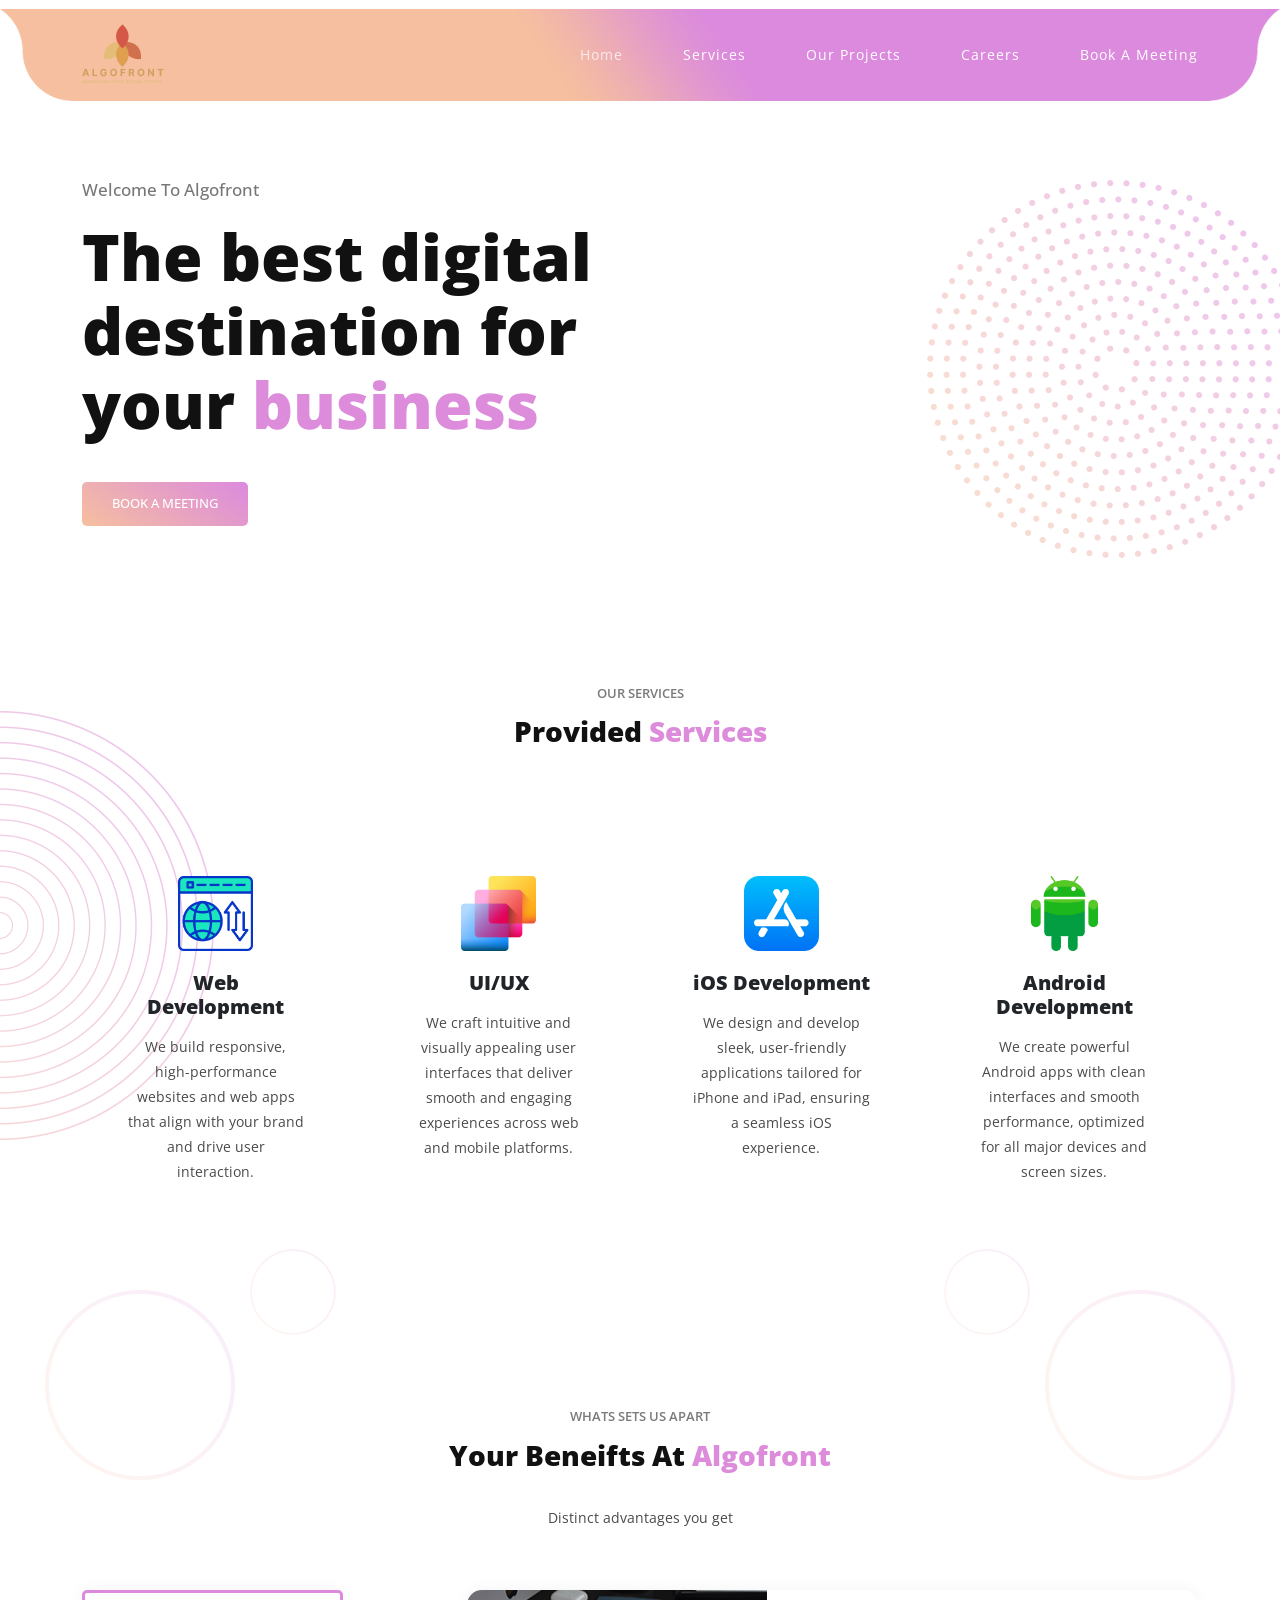
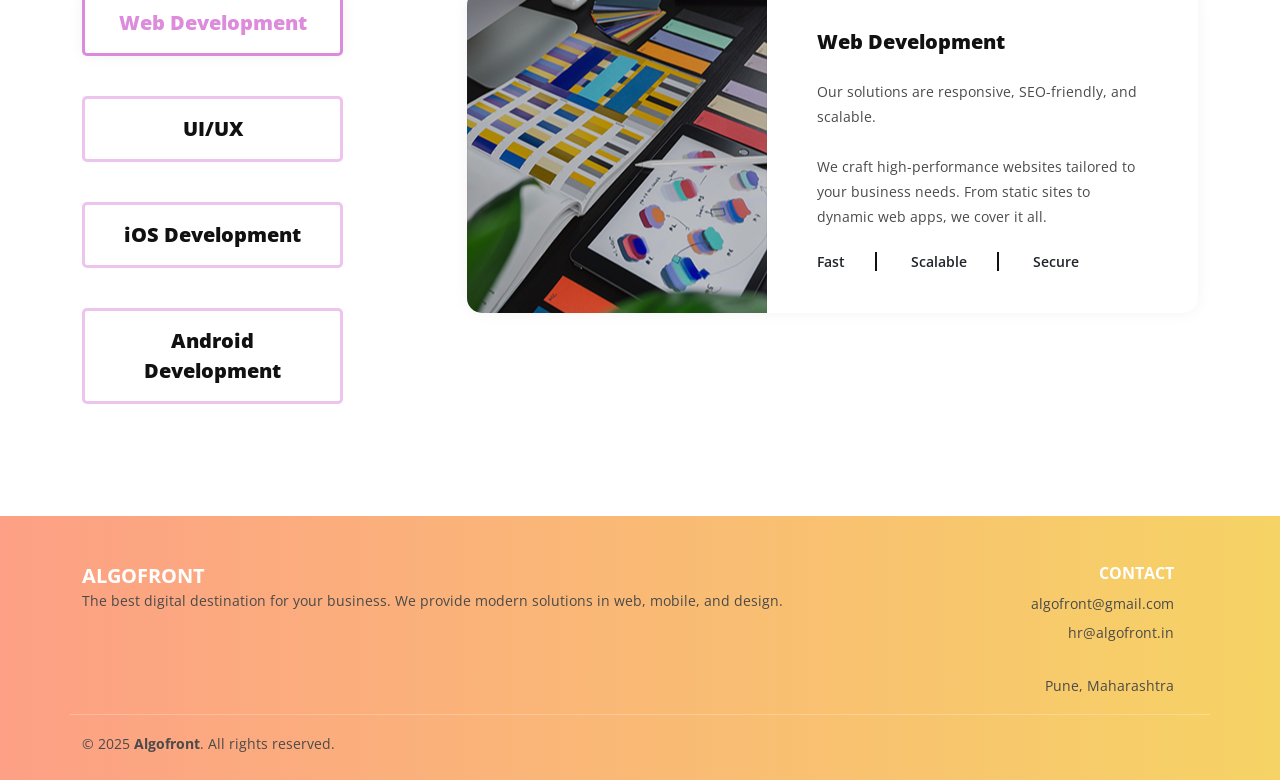
==== commit dbc3eaa4: "modified footer contach information" ====
--- a/index.html
+++ b/index.html
@@ -242,7 +242,9 @@
   <div class="text-end me-4">
     <h6 class="text-uppercase mb-2 fw-bold">Contact</h6>
     <p class="mb-1"><i class="bi bi-envelope me-2"></i> algofront@gmail.com</p>
-    <p class="mb-1"><i class="bi bi-phone me-2"></i> +91 8010143760</p>
+     <p class="mb-1"><i class="bi bi-envelope me-2"></i> hr@algofront.in</p>
+   <br>
+    <!-- <p class="mb-1"><i class="bi bi-phone me-2"></i> +91 8010143760</p> -->
     <p class="mb-0"><i class="bi bi-geo-alt me-2"></i> Pune, Maharashtra</p>
   </div>
 </div><br>
